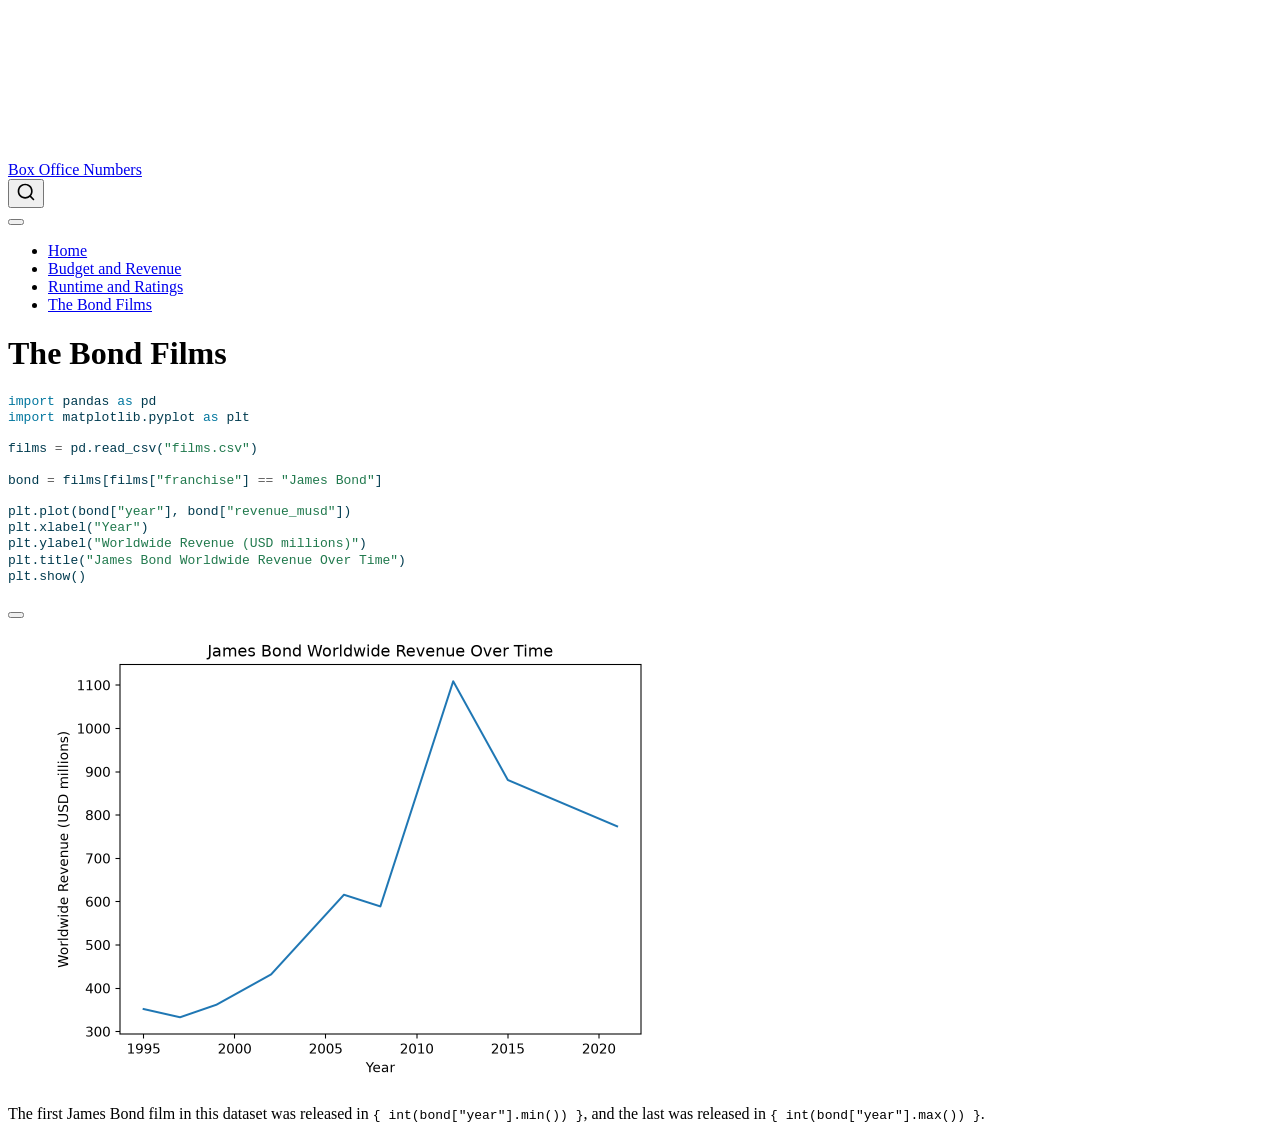
==== bond.html @ 716cda83 "Built site for gh-pages" ====
<!DOCTYPE html>
<html xmlns="http://www.w3.org/1999/xhtml" lang="en" xml:lang="en"><head>

<meta charset="utf-8">
<meta name="generator" content="quarto-1.10.19">

<meta name="viewport" content="width=device-width, initial-scale=1.0, user-scalable=yes">


<title>The Bond Films – Box Office Numbers</title>
<style>
/* Default styles provided by pandoc.
** See https://pandoc.org/MANUAL.html#variables-for-html for config info.
*/
span.smallcaps{font-variant: small-caps;}
div.columns{display: flex; gap: 1.5em;}
div.column{flex: auto;}
@media screen {
div.columns{gap: min(4vw, 1.5em);}
div.column{overflow-x: auto;}
}
div.hanging-indent{margin-left: 1.5em; text-indent: -1.5em;}
ul.task-list{list-style: none;}
ul.task-list li input[type="checkbox"] {
  width: 0.8em;
  margin: 0 0.8em 0.2em -1em; /* quarto-specific, see https://github.com/quarto-dev/quarto-cli/issues/4556 */ 
  vertical-align: middle;
}
/* CSS for syntax highlighting */
html { -webkit-text-size-adjust: 100%; }
pre > code.sourceCode { white-space: pre; position: relative; }
pre > code.sourceCode > span { display: inline-block; line-height: 1.25; }
pre > code.sourceCode > span:empty { height: 1.2em; }
.sourceCode { overflow: visible; }
code.sourceCode > span { color: inherit; text-decoration: inherit; }
div.sourceCode { margin: 1em 0; }
pre.sourceCode { margin: 0; }
@media screen {
div.sourceCode { overflow: auto; }
}
@media print {
pre > code.sourceCode { white-space: pre-wrap; }
pre > code.sourceCode > span { text-indent: -5em; padding-left: 5em; }
}
pre.numberSource code
  { counter-reset: source-line 0; }
pre.numberSource code > span
  { position: relative; left: -4em; counter-increment: source-line; }
pre.numberSource code > span > a:first-child::before
  { content: counter(source-line);
    position: relative; left: -1em; text-align: right; vertical-align: baseline;
    border: none; display: inline-block;
    -webkit-touch-callout: none; -webkit-user-select: none;
    -khtml-user-select: none; -moz-user-select: none;
    -ms-user-select: none; user-select: none;
    padding: 0 4px; width: 4em;
  }
pre.numberSource { margin-left: 3em;  padding-left: 4px; }
div.sourceCode
  {   }
@media screen {
pre > code.sourceCode > span > a:first-child::before { text-decoration: underline; }
}
</style>


<script src="site_libs/quarto-nav/quarto-nav.js"></script>
<script src="site_libs/quarto-nav/headroom.min.js"></script>
<script src="site_libs/clipboard/clipboard.min.js"></script>
<script src="site_libs/quarto-search/autocomplete.umd.js"></script>
<script src="site_libs/quarto-search/fuse.min.js"></script>
<script src="site_libs/quarto-search/quarto-search.js"></script>
<meta name="quarto:offset" content="./">
<script src="site_libs/quarto-html/quarto.js" type="module"></script>
<script src="site_libs/quarto-html/tabsets/tabsets.js" type="module"></script>
<script src="site_libs/quarto-html/popper.min.js"></script>
<script src="site_libs/quarto-html/tippy.umd.min.js"></script>
<script src="site_libs/quarto-html/anchor.min.js"></script>
<link href="site_libs/quarto-html/tippy.css" rel="stylesheet">
<link href="site_libs/quarto-html/quarto-syntax-highlighting-bf27225e3a48a9273f3daa8f8e829971.css" rel="stylesheet" id="quarto-text-highlighting-styles">
<script src="site_libs/bootstrap/bootstrap.min.js"></script>
<link href="site_libs/bootstrap/bootstrap-icons.css" rel="stylesheet">
<link href="site_libs/bootstrap/bootstrap-172ba59bd5e0b52282274ba0c0cc16fc.min.css" rel="stylesheet" append-hash="true" id="quarto-bootstrap" data-mode="light">
<script id="quarto-search-options" type="application/json">{
  "location": "navbar",
  "copy-button": false,
  "collapse-after": 3,
  "panel-placement": "end",
  "type": "overlay",
  "limit": 50,
  "keyboard-shortcut": [
    "f",
    "/",
    "s"
  ],
  "show-item-context": false,
  "language": {
    "search-no-results-text": "No results",
    "search-matching-documents-text": "matching documents",
    "search-copy-link-title": "Copy link to search",
    "search-hide-matches-text": "Hide additional matches",
    "search-more-match-text": "more match in this document",
    "search-more-matches-text": "more matches in this document",
    "search-clear-button-title": "Clear",
    "search-text-placeholder": "",
    "search-detached-cancel-button-title": "Cancel",
    "search-submit-button-title": "Submit",
    "search-label": "Search"
  }
}</script>


<link rel="stylesheet" href="styles.css">
</head>

<body class="nav-fixed quarto-light">

<div id="quarto-search-results"></div>
  <header id="quarto-header" class="headroom fixed-top">
    <nav class="navbar navbar-expand-lg " data-bs-theme="dark">
      <div class="navbar-container container-fluid">
      <div class="navbar-brand-container mx-auto">
    <a class="navbar-brand" href="./index.html">
    <span class="navbar-title">Box Office Numbers</span>
    </a>
  </div>
            <div id="quarto-search" class="" title="Search"></div>
          <button class="navbar-toggler" type="button" data-bs-toggle="collapse" data-bs-target="#navbarCollapse" aria-controls="navbarCollapse" role="menu" aria-expanded="false" aria-label="Toggle navigation" onclick="if (window.quartoToggleHeadroom) { window.quartoToggleHeadroom(); }">
  <span class="navbar-toggler-icon"></span>
</button>
          <div class="collapse navbar-collapse" id="navbarCollapse">
            <ul class="navbar-nav navbar-nav-scroll me-auto">
  <li class="nav-item">
    <a class="nav-link" href="./index.html"> 
<span class="menu-text">Home</span></a>
  </li>  
  <li class="nav-item">
    <a class="nav-link" href="./budget-revenue.html"> 
<span class="menu-text">Budget and Revenue</span></a>
  </li>  
  <li class="nav-item">
    <a class="nav-link" href="./runtime-rating.html"> 
<span class="menu-text">Runtime and Ratings</span></a>
  </li>  
  <li class="nav-item">
    <a class="nav-link active" href="./bond.html" aria-current="page"> 
<span class="menu-text">The Bond Films</span></a>
  </li>  
</ul>
          </div> <!-- /navcollapse -->
            <div class="quarto-navbar-tools">
</div>
      </div> <!-- /container-fluid -->
    </nav>
</header>
<!-- content -->
<div id="quarto-content" class="quarto-container page-columns page-rows-contents page-layout-article page-navbar">
<!-- sidebar -->
<!-- margin-sidebar -->
    <div id="quarto-margin-sidebar" class="sidebar margin-sidebar zindex-bottom">
        
    </div>
<!-- main -->
<main class="content" id="quarto-document-content">

<header id="title-block-header" class="quarto-title-block default">
<div class="quarto-title">
<h1 class="title">The Bond Films</h1>
</div>



<div class="quarto-title-meta">

    
  
    
  </div>
  


</header>


<div id="49364368" class="cell" data-execution_count="1">
<div class="code-copy-outer-scaffold"><div class="sourceCode cell-code" id="cb1"><pre class="sourceCode python code-with-copy"><code class="sourceCode python"><span id="cb1-1"><a href="#cb1-1" aria-hidden="true" tabindex="-1"></a><span class="im">import</span> pandas <span class="im">as</span> pd</span>
<span id="cb1-2"><a href="#cb1-2" aria-hidden="true" tabindex="-1"></a><span class="im">import</span> matplotlib.pyplot <span class="im">as</span> plt</span>
<span id="cb1-3"><a href="#cb1-3" aria-hidden="true" tabindex="-1"></a></span>
<span id="cb1-4"><a href="#cb1-4" aria-hidden="true" tabindex="-1"></a>films <span class="op">=</span> pd.read_csv(<span class="st">"films.csv"</span>)</span>
<span id="cb1-5"><a href="#cb1-5" aria-hidden="true" tabindex="-1"></a></span>
<span id="cb1-6"><a href="#cb1-6" aria-hidden="true" tabindex="-1"></a>bond <span class="op">=</span> films[films[<span class="st">"franchise"</span>] <span class="op">==</span> <span class="st">"James Bond"</span>]</span>
<span id="cb1-7"><a href="#cb1-7" aria-hidden="true" tabindex="-1"></a></span>
<span id="cb1-8"><a href="#cb1-8" aria-hidden="true" tabindex="-1"></a>plt.plot(bond[<span class="st">"year"</span>], bond[<span class="st">"revenue_musd"</span>])</span>
<span id="cb1-9"><a href="#cb1-9" aria-hidden="true" tabindex="-1"></a>plt.xlabel(<span class="st">"Year"</span>)</span>
<span id="cb1-10"><a href="#cb1-10" aria-hidden="true" tabindex="-1"></a>plt.ylabel(<span class="st">"Worldwide Revenue (USD millions)"</span>)</span>
<span id="cb1-11"><a href="#cb1-11" aria-hidden="true" tabindex="-1"></a>plt.title(<span class="st">"James Bond Worldwide Revenue Over Time"</span>)</span>
<span id="cb1-12"><a href="#cb1-12" aria-hidden="true" tabindex="-1"></a>plt.show()</span></code></pre></div><button title="Copy to Clipboard" class="code-copy-button"><i class="bi"></i></button></div>
<div class="cell-output cell-output-display">
<div>
<figure class="figure">
<p><img src="bond_files/figure-html/cell-2-output-1.png" width="602" height="450" class="figure-img"></p>
</figure>
</div>
</div>
</div>
<p>The first James Bond film in this dataset was released in <code>{ int(bond["year"].min()) }</code>, and the last was released in <code>{ int(bond["year"].max()) }</code>.</p>



</main> <!-- /main -->
<script id="quarto-html-after-body" type="application/javascript">
  window.document.addEventListener("DOMContentLoaded", function (event) {
    const icon = "";
    const anchorJS = new window.AnchorJS();
    anchorJS.options = {
      placement: 'right',
      icon: icon
    };
    anchorJS.add('.anchored');
    const isCodeAnnotation = (el) => {
      for (const clz of el.classList) {
        if (clz.startsWith('code-annotation-')) {                     
          return true;
        }
      }
      return false;
    }
    const onCopySuccess = function(e) {
      // button target
      const button = e.trigger;
      // don't keep focus
      button.blur();
      // flash "checked"
      button.classList.add('code-copy-button-checked');
      var currentTitle = button.getAttribute("title");
      button.setAttribute("title", "Copied!");
      let tooltip;
      if (window.bootstrap) {
        button.setAttribute("data-bs-toggle", "tooltip");
        button.setAttribute("data-bs-placement", "left");
        button.setAttribute("data-bs-title", "Copied!");
        tooltip = new bootstrap.Tooltip(button, 
          { trigger: "manual", 
            customClass: "code-copy-button-tooltip",
            offset: [0, -8]});
        tooltip.show();    
      }
      setTimeout(function() {
        if (tooltip) {
          tooltip.hide();
          button.removeAttribute("data-bs-title");
          button.removeAttribute("data-bs-toggle");
          button.removeAttribute("data-bs-placement");
        }
        button.setAttribute("title", currentTitle);
        button.classList.remove('code-copy-button-checked');
      }, 1000);
      // clear code selection
      e.clearSelection();
    }
    const getTextToCopy = function(trigger) {
      const outerScaffold = trigger.parentElement.cloneNode(true);
      const codeEl = outerScaffold.querySelector('code');
      for (const childEl of codeEl.children) {
        if (isCodeAnnotation(childEl)) {
          childEl.remove();
        }
      }
      return codeEl.innerText;
    }
    const clipboard = new window.ClipboardJS('.code-copy-button:not([data-in-quarto-modal])', {
      text: getTextToCopy
    });
    clipboard.on('success', onCopySuccess);
    if (window.document.getElementById('quarto-embedded-source-code-modal')) {
      const clipboardModal = new window.ClipboardJS('.code-copy-button[data-in-quarto-modal]', {
        text: getTextToCopy,
        container: window.document.getElementById('quarto-embedded-source-code-modal')
      });
      clipboardModal.on('success', onCopySuccess);
    }
      var localhostRegex = new RegExp(/^(?:http|https):\/\/localhost\:?[0-9]*\//);
      var mailtoRegex = new RegExp(/^mailto:/);
        var filterRegex = new RegExp('/' + window.location.host + '/');
      var isInternal = (href) => {
          return filterRegex.test(href) || localhostRegex.test(href) || mailtoRegex.test(href);
      }
      // Inspect non-navigation links and adorn them if external
     var links = window.document.querySelectorAll('a[href]:not(.nav-link):not(.navbar-brand):not(.toc-action):not(.sidebar-link):not(.sidebar-item-toggle):not(.pagination-link):not(.no-external):not([aria-hidden]):not(.dropdown-item):not(.quarto-navigation-tool):not(.about-link)');
      for (var i=0; i<links.length; i++) {
        const link = links[i];
        if (!isInternal(link.href)) {
          // undo the damage that might have been done by quarto-nav.js in the case of
          // links that we want to consider external
          if (link.dataset.originalHref !== undefined) {
            link.href = link.dataset.originalHref;
          }
        }
      }
    function tippyHover(el, contentFn, onTriggerFn, onUntriggerFn) {
      const config = {
        allowHTML: true,
        maxWidth: 500,
        delay: 100,
        arrow: false,
        appendTo: function(el) {
            return el.parentElement;
        },
        interactive: true,
        interactiveBorder: 10,
        theme: 'quarto',
        placement: 'bottom-start',
      };
      if (contentFn) {
        config.content = contentFn;
      }
      if (onTriggerFn) {
        config.onTrigger = onTriggerFn;
      }
      if (onUntriggerFn) {
        config.onUntrigger = onUntriggerFn;
      }
      window.tippy(el, config); 
    }
    const noterefs = window.document.querySelectorAll('a[role="doc-noteref"]');
    for (var i=0; i<noterefs.length; i++) {
      const ref = noterefs[i];
      tippyHover(ref, function() {
        // use id or data attribute instead here
        let href = ref.getAttribute('data-footnote-href') || ref.getAttribute('href');
        try { href = new URL(href).hash; } catch {}
        const id = href.replace(/^#\/?/, "");
        const note = window.document.getElementById(id);
        if (note) {
          return note.innerHTML;
        } else {
          return "";
        }
      });
    }
    const xrefs = window.document.querySelectorAll('a.quarto-xref');
    const processXRef = (id, note) => {
      // Strip column container classes
      const stripColumnClz = (el) => {
        el.classList.remove("page-full", "page-columns");
        if (el.children) {
          for (const child of el.children) {
            stripColumnClz(child);
          }
        }
      }
      stripColumnClz(note)
      if (id === null || id.startsWith('sec-')) {
        // Special case sections, only their first couple elements
        const container = document.createElement("div");
        if (note.children && note.children.length > 2) {
          container.appendChild(note.children[0].cloneNode(true));
          for (let i = 1; i < note.children.length; i++) {
            const child = note.children[i];
            if (child.tagName === "P" && child.innerText === "") {
              continue;
            } else {
              container.appendChild(child.cloneNode(true));
              break;
            }
          }
          if (window.Quarto?.typesetMath) {
            window.Quarto.typesetMath(container);
          }
          return container.innerHTML
        } else {
          if (window.Quarto?.typesetMath) {
            window.Quarto.typesetMath(note);
          }
          return note.innerHTML;
        }
      } else {
        // Remove any anchor links if they are present
        const anchorLink = note.querySelector('a.anchorjs-link');
        if (anchorLink) {
          anchorLink.remove();
        }
        if (window.Quarto?.typesetMath) {
          window.Quarto.typesetMath(note);
        }
        if (note.classList.contains("callout")) {
          return note.outerHTML;
        } else {
          return note.innerHTML;
        }
      }
    }
    for (var i=0; i<xrefs.length; i++) {
      const xref = xrefs[i];
      tippyHover(xref, undefined, function(instance) {
        instance.disable();
        let url = xref.getAttribute('href');
        let hash = undefined; 
        if (url.startsWith('#')) {
          hash = url;
        } else {
          try { hash = new URL(url).hash; } catch {}
        }
        if (hash) {
          const id = hash.replace(/^#\/?/, "");
          const note = window.document.getElementById(id);
          if (note !== null) {
            try {
              const html = processXRef(id, note.cloneNode(true));
              instance.setContent(html);
            } finally {
              instance.enable();
              instance.show();
            }
          } else {
            // See if we can fetch this
            fetch(url.split('#')[0])
            .then(res => res.text())
            .then(html => {
              const parser = new DOMParser();
              const htmlDoc = parser.parseFromString(html, "text/html");
              const note = htmlDoc.getElementById(id);
              if (note !== null) {
                const html = processXRef(id, note);
                instance.setContent(html);
              } 
            }).finally(() => {
              instance.enable();
              instance.show();
            });
          }
        } else {
          // See if we can fetch a full url (with no hash to target)
          // This is a special case and we should probably do some content thinning / targeting
          fetch(url)
          .then(res => res.text())
          .then(html => {
            const parser = new DOMParser();
            const htmlDoc = parser.parseFromString(html, "text/html");
            const note = htmlDoc.querySelector('main.content');
            if (note !== null) {
              // This should only happen for chapter cross references
              // (since there is no id in the URL)
              // remove the first header
              if (note.children.length > 0 && note.children[0].tagName === "HEADER") {
                note.children[0].remove();
              }
              const html = processXRef(null, note);
              instance.setContent(html);
            } 
          }).finally(() => {
            instance.enable();
            instance.show();
          });
        }
      }, function(instance) {
      });
    }
        let selectedAnnoteEl;
        const selectorForAnnotation = ( cell, annotation) => {
          let cellAttr = 'data-code-cell="' + cell + '"';
          let lineAttr = 'data-code-annotation="' +  annotation + '"';
          const selector = 'span[' + cellAttr + '][' + lineAttr + ']';
          return selector;
        }
        const selectCodeLines = (annoteEl) => {
          const doc = window.document;
          const targetCell = annoteEl.getAttribute("data-target-cell");
          const targetAnnotation = annoteEl.getAttribute("data-target-annotation");
          const annoteSpan = window.document.querySelector(selectorForAnnotation(targetCell, targetAnnotation));
          const lines = annoteSpan.getAttribute("data-code-lines").split(",");
          const lineIds = lines.map((line) => {
            return targetCell + "-" + line;
          })
          let top = null;
          let height = null;
          let parent = null;
          if (lineIds.length > 0) {
              //compute the position of the single el (top and bottom and make a div)
              const el = window.document.getElementById(lineIds[0]);
              top = el.offsetTop;
              height = el.offsetHeight;
              parent = el.parentElement.parentElement;
            if (lineIds.length > 1) {
              const lastEl = window.document.getElementById(lineIds[lineIds.length - 1]);
              const bottom = lastEl.offsetTop + lastEl.offsetHeight;
              height = bottom - top;
            }
            if (top !== null && height !== null && parent !== null) {
              // cook up a div (if necessary) and position it 
              let div = window.document.getElementById("code-annotation-line-highlight");
              if (div === null) {
                div = window.document.createElement("div");
                div.setAttribute("id", "code-annotation-line-highlight");
                div.style.position = 'absolute';
                parent.appendChild(div);
              }
              div.style.top = top - 2 + "px";
              div.style.height = height + 4 + "px";
              div.style.left = 0;
              let gutterDiv = window.document.getElementById("code-annotation-line-highlight-gutter");
              if (gutterDiv === null) {
                gutterDiv = window.document.createElement("div");
                gutterDiv.setAttribute("id", "code-annotation-line-highlight-gutter");
                gutterDiv.style.position = 'absolute';
                const codeCell = window.document.getElementById(targetCell);
                const gutter = codeCell.querySelector('.code-annotation-gutter');
                gutter.appendChild(gutterDiv);
              }
              gutterDiv.style.top = top - 2 + "px";
              gutterDiv.style.height = height + 4 + "px";
            }
            selectedAnnoteEl = annoteEl;
          }
        };
        const unselectCodeLines = () => {
          const elementsIds = ["code-annotation-line-highlight", "code-annotation-line-highlight-gutter"];
          elementsIds.forEach((elId) => {
            const div = window.document.getElementById(elId);
            if (div) {
              div.remove();
            }
          });
          selectedAnnoteEl = undefined;
        };
          // Handle positioning of the toggle
      window.addEventListener(
        "resize",
        throttle(() => {
          elRect = undefined;
          if (selectedAnnoteEl) {
            selectCodeLines(selectedAnnoteEl);
          }
        }, 10)
      );
      function throttle(fn, ms) {
      let throttle = false;
      let timer;
        return (...args) => {
          if(!throttle) { // first call gets through
              fn.apply(this, args);
              throttle = true;
          } else { // all the others get throttled
              if(timer) clearTimeout(timer); // cancel #2
              timer = setTimeout(() => {
                fn.apply(this, args);
                timer = throttle = false;
              }, ms);
          }
        };
      }
        // Attach click handler to the DT
        const annoteDls = window.document.querySelectorAll('dt[data-target-cell]');
        for (const annoteDlNode of annoteDls) {
          annoteDlNode.addEventListener('click', (event) => {
            const clickedEl = event.target;
            if (clickedEl !== selectedAnnoteEl) {
              unselectCodeLines();
              const activeEl = window.document.querySelector('dt[data-target-cell].code-annotation-active');
              if (activeEl) {
                activeEl.classList.remove('code-annotation-active');
              }
              selectCodeLines(clickedEl);
              clickedEl.classList.add('code-annotation-active');
            } else {
              // Unselect the line
              unselectCodeLines();
              clickedEl.classList.remove('code-annotation-active');
            }
          });
        }
    const findCites = (el) => {
      const parentEl = el.parentElement;
      if (parentEl) {
        const cites = parentEl.dataset.cites;
        if (cites) {
          return {
            el,
            cites: cites.split(' ')
          };
        } else {
          return findCites(el.parentElement)
        }
      } else {
        return undefined;
      }
    };
    var bibliorefs = window.document.querySelectorAll('a[role="doc-biblioref"]');
    for (var i=0; i<bibliorefs.length; i++) {
      const ref = bibliorefs[i];
      const citeInfo = findCites(ref);
      if (citeInfo) {
        tippyHover(citeInfo.el, function() {
          var popup = window.document.createElement('div');
          citeInfo.cites.forEach(function(cite) {
            var citeDiv = window.document.createElement('div');
            citeDiv.classList.add('hanging-indent');
            citeDiv.classList.add('csl-entry');
            var biblioDiv = window.document.getElementById('ref-' + cite);
            if (biblioDiv) {
              citeDiv.innerHTML = biblioDiv.innerHTML;
            }
            popup.appendChild(citeDiv);
          });
          return popup.innerHTML;
        });
      }
    }
  });
  </script>
</div> <!-- /content -->




</body></html>
---- site_libs/quarto-html/tippy.css ----
.tippy-box[data-animation=fade][data-state=hidden]{opacity:0}[data-tippy-root]{max-width:calc(100vw - 10px)}.tippy-box{position:relative;background-color:#333;color:#fff;border-radius:4px;font-size:14px;line-height:1.4;white-space:normal;outline:0;transition-property:transform,visibility,opacity}.tippy-box[data-placement^=top]>.tippy-arrow{bottom:0}.tippy-box[data-placement^=top]>.tippy-arrow:before{bottom:-7px;left:0;border-width:8px 8px 0;border-top-color:initial;transform-origin:center top}.tippy-box[data-placement^=bottom]>.tippy-arrow{top:0}.tippy-box[data-placement^=bottom]>.tippy-arrow:before{top:-7px;left:0;border-width:0 8px 8px;border-bottom-color:initial;transform-origin:center bottom}.tippy-box[data-placement^=left]>.tippy-arrow{right:0}.tippy-box[data-placement^=left]>.tippy-arrow:before{border-width:8px 0 8px 8px;border-left-color:initial;right:-7px;transform-origin:center left}.tippy-box[data-placement^=right]>.tippy-arrow{left:0}.tippy-box[data-placement^=right]>.tippy-arrow:before{left:-7px;border-width:8px 8px 8px 0;border-right-color:initial;transform-origin:center right}.tippy-box[data-inertia][data-state=visible]{transition-timing-function:cubic-bezier(.54,1.5,.38,1.11)}.tippy-arrow{width:16px;height:16px;color:#333}.tippy-arrow:before{content:"";position:absolute;border-color:transparent;border-style:solid}.tippy-content{position:relative;padding:5px 9px;z-index:1}
---- site_libs/quarto-html/quarto-syntax-highlighting-bf27225e3a48a9273f3daa8f8e829971.css ----
/* quarto syntax highlight colors */
:root {
  --quarto-hl-ot-color: #003B4F;
  --quarto-hl-at-color: #657422;
  --quarto-hl-ss-color: #20794D;
  --quarto-hl-an-color: #5E5E5E;
  --quarto-hl-fu-color: #4758AB;
  --quarto-hl-st-color: #20794D;
  --quarto-hl-cf-color: #003B4F;
  --quarto-hl-op-color: #5E5E5E;
  --quarto-hl-er-color: #AD0000;
  --quarto-hl-bn-color: #AD0000;
  --quarto-hl-al-color: #AD0000;
  --quarto-hl-va-color: #111111;
  --quarto-hl-bu-color: inherit;
  --quarto-hl-ex-color: inherit;
  --quarto-hl-pp-color: #AD0000;
  --quarto-hl-in-color: #5E5E5E;
  --quarto-hl-vs-color: #20794D;
  --quarto-hl-wa-color: #5E5E5E;
  --quarto-hl-do-color: #5E5E5E;
  --quarto-hl-im-color: #00769E;
  --quarto-hl-ch-color: #20794D;
  --quarto-hl-dt-color: #AD0000;
  --quarto-hl-fl-color: #AD0000;
  --quarto-hl-co-color: #5E5E5E;
  --quarto-hl-cv-color: #5E5E5E;
  --quarto-hl-cn-color: #8f5902;
  --quarto-hl-sc-color: #5E5E5E;
  --quarto-hl-dv-color: #AD0000;
  --quarto-hl-kw-color: #003B4F;
}

/* other quarto variables */
:root {
  --quarto-font-monospace: SFMono-Regular, Menlo, Monaco, Consolas, "Liberation Mono", "Courier New", monospace;
}

/* syntax highlight based on Pandoc's rules */
pre > code.sourceCode > span {
  color: #003B4F;
}

code.sourceCode > span {
  color: #003B4F;
}

div.sourceCode,
div.sourceCode pre.sourceCode {
  color: #003B4F;
}

/* Normal */
code span {
  color: #003B4F;
}

/* Alert */
code span.al {
  color: #AD0000;
  font-style: inherit;
}

/* Annotation */
code span.an {
  color: #5E5E5E;
  font-style: inherit;
}

/* Attribute */
code span.at {
  color: #657422;
  font-style: inherit;
}

/* BaseN */
code span.bn {
  color: #AD0000;
  font-style: inherit;
}

/* BuiltIn */
code span.bu {
  font-style: inherit;
}

/* ControlFlow */
code span.cf {
  color: #003B4F;
  font-weight: bold;
  font-style: inherit;
}

/* Char */
code span.ch {
  color: #20794D;
  font-style: inherit;
}

/* Constant */
code span.cn {
  color: #8f5902;
  font-style: inherit;
}

/* Comment */
code span.co {
  color: #5E5E5E;
  font-style: inherit;
}

/* CommentVar */
code span.cv {
  color: #5E5E5E;
  font-style: italic;
}

/* Documentation */
code span.do {
  color: #5E5E5E;
  font-style: italic;
}

/* DataType */
code span.dt {
  color: #AD0000;
  font-style: inherit;
}

/* DecVal */
code span.dv {
  color: #AD0000;
  font-style: inherit;
}

/* Error */
code span.er {
  color: #AD0000;
  font-style: inherit;
}

/* Extension */
code span.ex {
  font-style: inherit;
}

/* Float */
code span.fl {
  color: #AD0000;
  font-style: inherit;
}

/* Function */
code span.fu {
  color: #4758AB;
  font-style: inherit;
}

/* Import */
code span.im {
  color: #00769E;
  font-style: inherit;
}

/* Information */
code span.in {
  color: #5E5E5E;
  font-style: inherit;
}

/* Keyword */
code span.kw {
  color: #003B4F;
  font-weight: bold;
  font-style: inherit;
}

/* Operator */
code span.op {
  color: #5E5E5E;
  font-style: inherit;
}

/* Other */
code span.ot {
  color: #003B4F;
  font-style: inherit;
}

/* Preprocessor */
code span.pp {
  color: #AD0000;
  font-style: inherit;
}

/* SpecialChar */
code span.sc {
  color: #5E5E5E;
  font-style: inherit;
}

/* SpecialString */
code span.ss {
  color: #20794D;
  font-style: inherit;
}

/* String */
code span.st {
  color: #20794D;
  font-style: inherit;
}

/* Variable */
code span.va {
  color: #111111;
  font-style: inherit;
}

/* VerbatimString */
code span.vs {
  color: #20794D;
  font-style: inherit;
}

/* Warning */
code span.wa {
  color: #5E5E5E;
  font-style: italic;
}

.prevent-inlining {
  content: "</";
}

/*# sourceMappingURL=8be38f48d34c45af72792cbd699585e7.css.map */
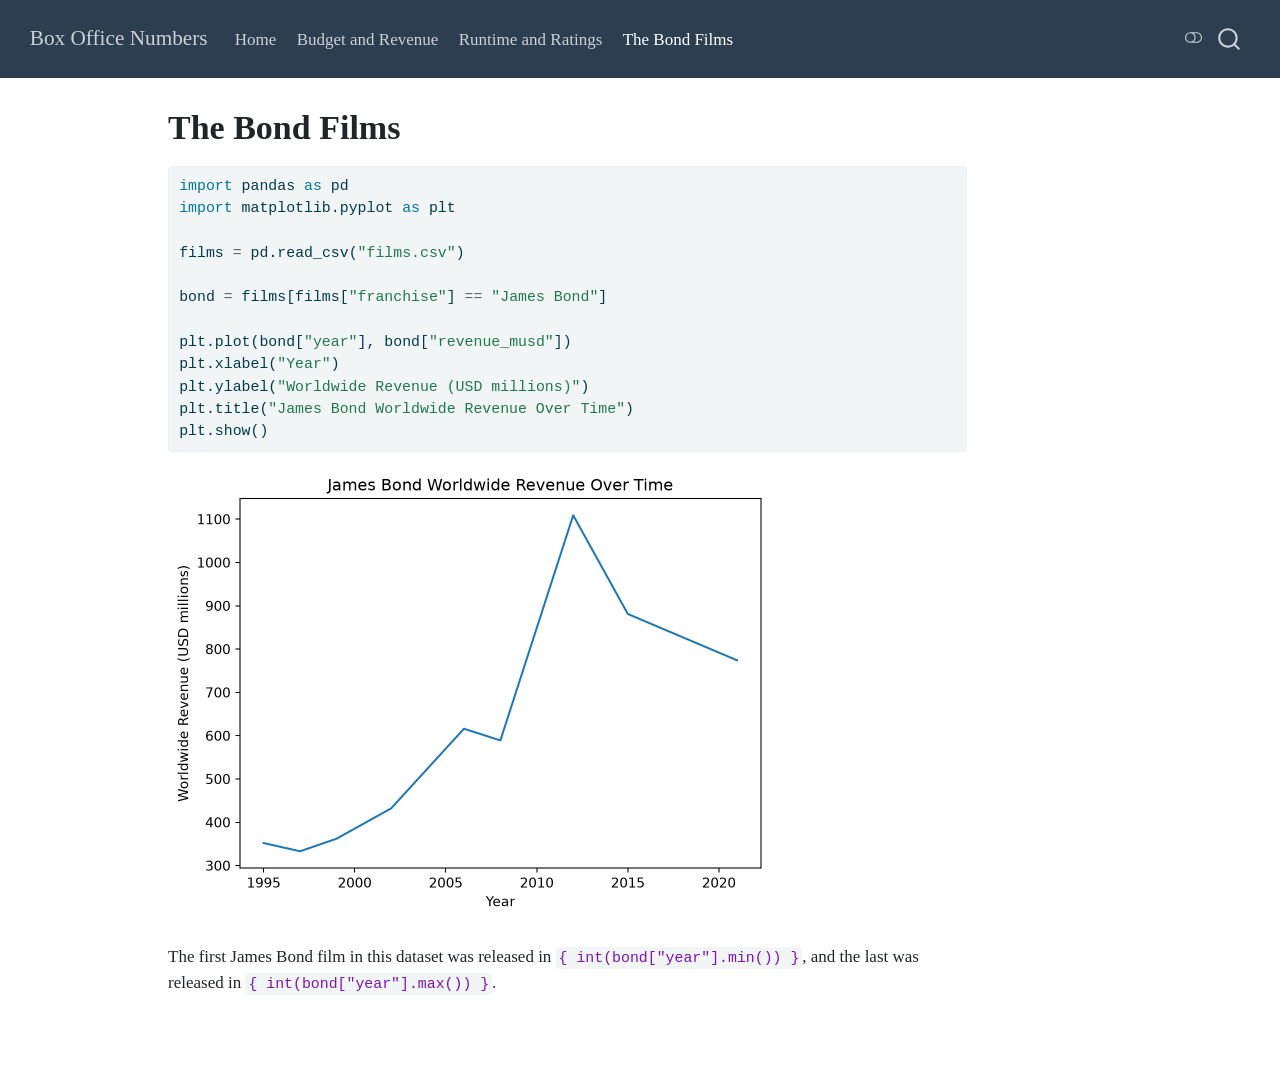
==== commit 1b6ea61b: "Built site for gh-pages" ====
--- a/bond.html
+++ b/bond.html
@@ -77,10 +77,14 @@
 <script src="site_libs/quarto-html/tippy.umd.min.js"></script>
 <script src="site_libs/quarto-html/anchor.min.js"></script>
 <link href="site_libs/quarto-html/tippy.css" rel="stylesheet">
-<link href="site_libs/quarto-html/quarto-syntax-highlighting-bf27225e3a48a9273f3daa8f8e829971.css" rel="stylesheet" id="quarto-text-highlighting-styles">
+<link href="site_libs/quarto-html/quarto-syntax-highlighting-bf27225e3a48a9273f3daa8f8e829971.css" rel="stylesheet" class="quarto-color-scheme" id="quarto-text-highlighting-styles">
+<link href="site_libs/quarto-html/quarto-syntax-highlighting-dark-b626d73c4c936ccc3cb08be7d45d1df6.css" rel="stylesheet" class="quarto-color-scheme quarto-color-alternate" id="quarto-text-highlighting-styles">
+<link href="site_libs/quarto-html/quarto-syntax-highlighting-bf27225e3a48a9273f3daa8f8e829971.css" rel="stylesheet" class="quarto-color-scheme-extra" id="quarto-text-highlighting-styles">
 <script src="site_libs/bootstrap/bootstrap.min.js"></script>
 <link href="site_libs/bootstrap/bootstrap-icons.css" rel="stylesheet">
-<link href="site_libs/bootstrap/bootstrap-172ba59bd5e0b52282274ba0c0cc16fc.min.css" rel="stylesheet" append-hash="true" id="quarto-bootstrap" data-mode="light">
+<link href="site_libs/bootstrap/bootstrap-92404dd89b1444827012a9e3a58cda88.min.css" rel="stylesheet" append-hash="true" class="quarto-color-scheme" id="quarto-bootstrap" data-mode="light">
+<link href="site_libs/bootstrap/bootstrap-dark-720b1f6026ab7ede4eb502a3403defd2.min.css" rel="stylesheet" append-hash="true" class="quarto-color-scheme quarto-color-alternate" id="quarto-bootstrap" data-mode="dark">
+<link href="site_libs/bootstrap/bootstrap-92404dd89b1444827012a9e3a58cda88.min.css" rel="stylesheet" append-hash="true" class="quarto-color-scheme-extra" id="quarto-bootstrap" data-mode="light">
 <script id="quarto-search-options" type="application/json">{
   "location": "navbar",
   "copy-button": false,
@@ -113,7 +117,169 @@
 <link rel="stylesheet" href="styles.css">
 </head>
 
-<body class="nav-fixed quarto-light">
+<body class="nav-fixed quarto-light"><script id="quarto-html-before-body" type="application/javascript">
+    const toggleBodyColorMode = (bsSheetEl) => {
+      const mode = bsSheetEl.getAttribute("data-mode");
+      const bodyEl = window.document.querySelector("body");
+      if (mode === "dark") {
+        bodyEl.classList.add("quarto-dark");
+        bodyEl.classList.remove("quarto-light");
+      } else {
+        bodyEl.classList.add("quarto-light");
+        bodyEl.classList.remove("quarto-dark");
+      }
+    }
+    const toggleBodyColorPrimary = () => {
+      const bsSheetEl = window.document.querySelector("link#quarto-bootstrap:not([rel=disabled-stylesheet])");
+      if (bsSheetEl) {
+        toggleBodyColorMode(bsSheetEl);
+      }
+    }
+    const setColorSchemeToggle = (alternate) => {
+      const toggles = window.document.querySelectorAll('.quarto-color-scheme-toggle');
+      for (let i=0; i < toggles.length; i++) {
+        const toggle = toggles[i];
+        if (toggle) {
+          if (alternate) {
+            toggle.classList.add("alternate");
+          } else {
+            toggle.classList.remove("alternate");
+          }
+        }
+      }
+    };
+    const toggleColorMode = (alternate) => {
+      // Switch the stylesheets
+      const primaryStylesheets = window.document.querySelectorAll('link.quarto-color-scheme:not(.quarto-color-alternate)');
+      const alternateStylesheets = window.document.querySelectorAll('link.quarto-color-scheme.quarto-color-alternate');
+      manageTransitions('#quarto-margin-sidebar .nav-link', false);
+      if (alternate) {
+        // note: dark is layered on light, we don't disable primary!
+        enableStylesheet(alternateStylesheets);
+        for (const sheetNode of alternateStylesheets) {
+          if (sheetNode.id === "quarto-bootstrap") {
+            toggleBodyColorMode(sheetNode);
+          }
+        }
+      } else {
+        disableStylesheet(alternateStylesheets);
+        enableStylesheet(primaryStylesheets)
+        toggleBodyColorPrimary();
+      }
+      manageTransitions('#quarto-margin-sidebar .nav-link', true);
+      // Switch the toggles
+      setColorSchemeToggle(alternate)
+      // Hack to workaround the fact that safari doesn't
+      // properly recolor the scrollbar when toggling (#1455)
+      if (navigator.userAgent.indexOf('Safari') > 0 && navigator.userAgent.indexOf('Chrome') == -1) {
+        manageTransitions("body", false);
+        window.scrollTo(0, 1);
+        setTimeout(() => {
+          window.scrollTo(0, 0);
+          manageTransitions("body", true);
+        }, 40);
+      }
+    }
+    const disableStylesheet = (stylesheets) => {
+      for (let i=0; i < stylesheets.length; i++) {
+        const stylesheet = stylesheets[i];
+        stylesheet.rel = 'disabled-stylesheet';
+      }
+    }
+    const enableStylesheet = (stylesheets) => {
+      for (let i=0; i < stylesheets.length; i++) {
+        const stylesheet = stylesheets[i];
+        if(stylesheet.rel !== 'stylesheet') { // for Chrome, which will still FOUC without this check
+          stylesheet.rel = 'stylesheet';
+        }
+      }
+    }
+    const manageTransitions = (selector, allowTransitions) => {
+      const els = window.document.querySelectorAll(selector);
+      for (let i=0; i < els.length; i++) {
+        const el = els[i];
+        if (allowTransitions) {
+          el.classList.remove('notransition');
+        } else {
+          el.classList.add('notransition');
+        }
+      }
+    }
+    const isFileUrl = () => {
+      return window.location.protocol === 'file:';
+    }
+    const hasAlternateSentinel = () => {
+      let styleSentinel = getColorSchemeSentinel();
+      if (styleSentinel !== null) {
+        return styleSentinel === "alternate";
+      } else {
+        return false;
+      }
+    }
+    const setStyleSentinel = (alternate) => {
+      const value = alternate ? "alternate" : "default";
+      if (!isFileUrl()) {
+        window.localStorage.setItem("quarto-color-scheme", value);
+      } else {
+        localAlternateSentinel = value;
+      }
+    }
+    const getColorSchemeSentinel = () => {
+      if (!isFileUrl()) {
+        const storageValue = window.localStorage.getItem("quarto-color-scheme");
+        return storageValue != null ? storageValue : localAlternateSentinel;
+      } else {
+        return localAlternateSentinel;
+      }
+    }
+    const toggleGiscusIfUsed = (isAlternate, darkModeDefault) => {
+      const baseTheme = document.querySelector('#giscus-base-theme')?.value ?? 'light';
+      const alternateTheme = document.querySelector('#giscus-alt-theme')?.value ?? 'dark';
+      let newTheme = '';
+      if(authorPrefersDark) {
+        newTheme = isAlternate ? baseTheme : alternateTheme;
+      } else {
+        newTheme = isAlternate ? alternateTheme : baseTheme;
+      }
+      const changeGiscusTheme = () => {
+        // From: https://github.com/giscus/giscus/issues/336
+        const sendMessage = (message) => {
+          const iframe = document.querySelector('iframe.giscus-frame');
+          if (!iframe) return;
+          iframe.contentWindow.postMessage({ giscus: message }, 'https://giscus.app');
+        }
+        sendMessage({
+          setConfig: {
+            theme: newTheme
+          }
+        });
+      }
+      const isGiscussLoaded = window.document.querySelector('iframe.giscus-frame') !== null;
+      if (isGiscussLoaded) {
+        changeGiscusTheme();
+      }
+    };
+    const authorPrefersDark = false;
+    const darkModeDefault = authorPrefersDark;
+      document.querySelector('link#quarto-text-highlighting-styles.quarto-color-scheme-extra').rel = 'disabled-stylesheet';
+      document.querySelector('link#quarto-bootstrap.quarto-color-scheme-extra').rel = 'disabled-stylesheet';
+    let localAlternateSentinel = darkModeDefault ? 'alternate' : 'default';
+    // Dark / light mode switch
+    window.quartoToggleColorScheme = () => {
+      // Read the current dark / light value
+      let toAlternate = !hasAlternateSentinel();
+      toggleColorMode(toAlternate);
+      setStyleSentinel(toAlternate);
+      toggleGiscusIfUsed(toAlternate, darkModeDefault);
+      window.dispatchEvent(new Event('resize'));
+    };
+    // Switch to dark mode if need be
+    if (hasAlternateSentinel()) {
+      toggleColorMode(true);
+    } else {
+      toggleColorMode(false);
+    }
+  </script>
 
 <div id="quarto-search-results"></div>
   <header id="quarto-header" class="headroom fixed-top">
@@ -149,6 +315,7 @@
 </ul>
           </div> <!-- /navcollapse -->
             <div class="quarto-navbar-tools">
+  <a href="" class="quarto-color-scheme-toggle quarto-navigation-tool  px-1" onclick="window.quartoToggleColorScheme(); return false;" title="Toggle dark mode"><i class="bi"></i></a>
 </div>
       </div> <!-- /container-fluid -->
     </nav>
@@ -162,6 +329,7 @@
     </div>
 <!-- main -->
 <main class="content" id="quarto-document-content">
+
 
 <header id="title-block-header" class="quarto-title-block default">
 <div class="quarto-title">
@@ -210,6 +378,19 @@
 </main> <!-- /main -->
 <script id="quarto-html-after-body" type="application/javascript">
   window.document.addEventListener("DOMContentLoaded", function (event) {
+    // Ensure there is a toggle, if there isn't float one in the top right
+    if (window.document.querySelector('.quarto-color-scheme-toggle') === null) {
+      const a = window.document.createElement('a');
+      a.classList.add('top-right');
+      a.classList.add('quarto-color-scheme-toggle');
+      a.href = "";
+      a.onclick = function() { try { window.quartoToggleColorScheme(); } catch {} return false; };
+      const i = window.document.createElement("i");
+      i.classList.add('bi');
+      a.appendChild(i);
+      window.document.body.appendChild(a);
+    }
+    setColorSchemeToggle(hasAlternateSentinel())
     const icon = "";
     const anchorJS = new window.AnchorJS();
     anchorJS.options = {
@@ -281,7 +462,7 @@
     }
       var localhostRegex = new RegExp(/^(?:http|https):\/\/localhost\:?[0-9]*\//);
       var mailtoRegex = new RegExp(/^mailto:/);
-        var filterRegex = new RegExp('/' + window.location.host + '/');
+        var filterRegex = new RegExp("https:\/\/gschen2\.github\.io\/datasci350-quiz02\/");
       var isInternal = (href) => {
           return filterRegex.test(href) || localhostRegex.test(href) || mailtoRegex.test(href);
       }
--- a/site_libs/quarto-html/quarto-syntax-highlighting-dark-b626d73c4c936ccc3cb08be7d45d1df6.css
+++ b/site_libs/quarto-html/quarto-syntax-highlighting-dark-b626d73c4c936ccc3cb08be7d45d1df6.css
@@ -0,0 +1,219 @@
+/* quarto syntax highlight colors */
+:root {
+  --quarto-hl-al-color: #f07178;
+  --quarto-hl-an-color: #d4d0ab;
+  --quarto-hl-at-color: #00e0e0;
+  --quarto-hl-bn-color: #d4d0ab;
+  --quarto-hl-bu-color: #abe338;
+  --quarto-hl-ch-color: #abe338;
+  --quarto-hl-co-color: #f8f8f2;
+  --quarto-hl-cv-color: #ffd700;
+  --quarto-hl-cn-color: #ffd700;
+  --quarto-hl-cf-color: #ffa07a;
+  --quarto-hl-dt-color: #ffa07a;
+  --quarto-hl-dv-color: #d4d0ab;
+  --quarto-hl-do-color: #f8f8f2;
+  --quarto-hl-er-color: #f07178;
+  --quarto-hl-ex-color: #00e0e0;
+  --quarto-hl-fl-color: #d4d0ab;
+  --quarto-hl-fu-color: #ffa07a;
+  --quarto-hl-im-color: #abe338;
+  --quarto-hl-in-color: #d4d0ab;
+  --quarto-hl-kw-color: #ffa07a;
+  --quarto-hl-op-color: #ffa07a;
+  --quarto-hl-ot-color: #00e0e0;
+  --quarto-hl-pp-color: #dcc6e0;
+  --quarto-hl-re-color: #00e0e0;
+  --quarto-hl-sc-color: #abe338;
+  --quarto-hl-ss-color: #abe338;
+  --quarto-hl-st-color: #abe338;
+  --quarto-hl-va-color: #00e0e0;
+  --quarto-hl-vs-color: #abe338;
+  --quarto-hl-wa-color: #dcc6e0;
+}
+
+/* other quarto variables */
+:root {
+  --quarto-font-monospace: SFMono-Regular, Menlo, Monaco, Consolas, "Liberation Mono", "Courier New", monospace;
+}
+
+/* syntax highlight based on Pandoc's rules */
+pre > code.sourceCode > span {
+  color: #f8f8f2;
+}
+
+code.sourceCode > span {
+  color: #f8f8f2;
+}
+
+div.sourceCode,
+div.sourceCode pre.sourceCode {
+  color: #f8f8f2;
+}
+
+/* Normal */
+code span {
+  color: #f8f8f2;
+}
+
+/* Alert */
+code span.al {
+  color: #f07178;
+}
+
+/* Annotation */
+code span.an {
+  color: #d4d0ab;
+}
+
+/* Attribute */
+code span.at {
+  color: #00e0e0;
+}
+
+/* BaseN */
+code span.bn {
+  color: #d4d0ab;
+}
+
+/* BuiltIn */
+code span.bu {
+  color: #abe338;
+}
+
+/* ControlFlow */
+code span.cf {
+  font-weight: bold;
+  color: #ffa07a;
+}
+
+/* Char */
+code span.ch {
+  color: #abe338;
+}
+
+/* Constant */
+code span.cn {
+  color: #ffd700;
+}
+
+/* Comment */
+code span.co {
+  font-style: italic;
+  color: #f8f8f2;
+}
+
+/* CommentVar */
+code span.cv {
+  color: #ffd700;
+}
+
+/* Documentation */
+code span.do {
+  color: #f8f8f2;
+}
+
+/* DataType */
+code span.dt {
+  color: #ffa07a;
+}
+
+/* DecVal */
+code span.dv {
+  color: #d4d0ab;
+}
+
+/* Error */
+code span.er {
+  color: #f07178;
+  text-decoration: underline;
+}
+
+/* Extension */
+code span.ex {
+  font-weight: bold;
+  color: #00e0e0;
+}
+
+/* Float */
+code span.fl {
+  color: #d4d0ab;
+}
+
+/* Function */
+code span.fu {
+  color: #ffa07a;
+}
+
+/* Import */
+code span.im {
+  color: #abe338;
+}
+
+/* Information */
+code span.in {
+  color: #d4d0ab;
+}
+
+/* Keyword */
+code span.kw {
+  font-weight: bold;
+  color: #ffa07a;
+}
+
+/* Operator */
+code span.op {
+  color: #ffa07a;
+}
+
+/* Other */
+code span.ot {
+  color: #00e0e0;
+}
+
+/* Preprocessor */
+code span.pp {
+  color: #dcc6e0;
+}
+
+/* RegionMarker */
+code span.re {
+  background-color: #f8f8f2;
+  color: #00e0e0;
+}
+
+/* SpecialChar */
+code span.sc {
+  color: #abe338;
+}
+
+/* SpecialString */
+code span.ss {
+  color: #abe338;
+}
+
+/* String */
+code span.st {
+  color: #abe338;
+}
+
+/* Variable */
+code span.va {
+  color: #00e0e0;
+}
+
+/* VerbatimString */
+code span.vs {
+  color: #abe338;
+}
+
+/* Warning */
+code span.wa {
+  color: #dcc6e0;
+}
+
+.prevent-inlining {
+  content: "</";
+}
+
+/*# sourceMappingURL=a269c63e8167c3ae395728e86feb0848.css.map */
--- a/styles.css
+++ b/styles.css
@@ -0,0 +1,7 @@
+a {
+  color: #8B5E83;
+}
+
+body {
+  font-family: Georgia, serif;
+}
